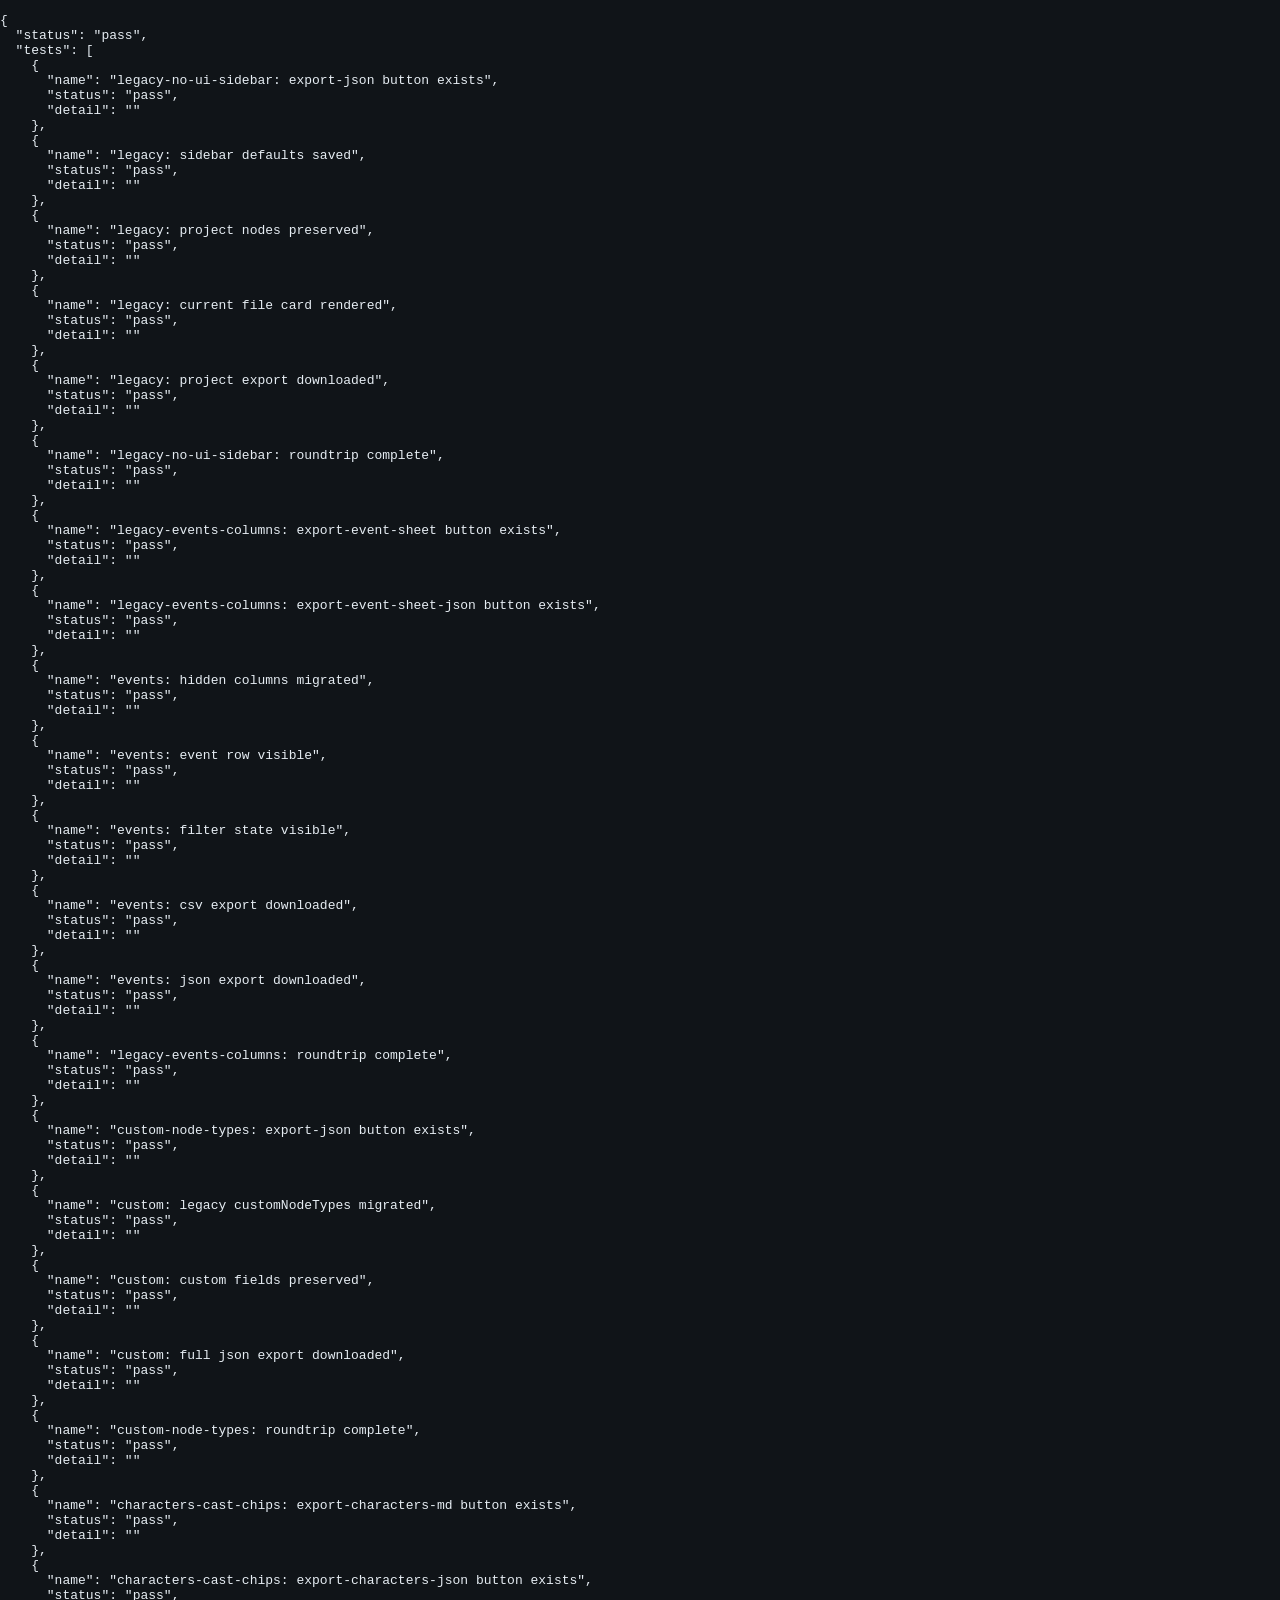
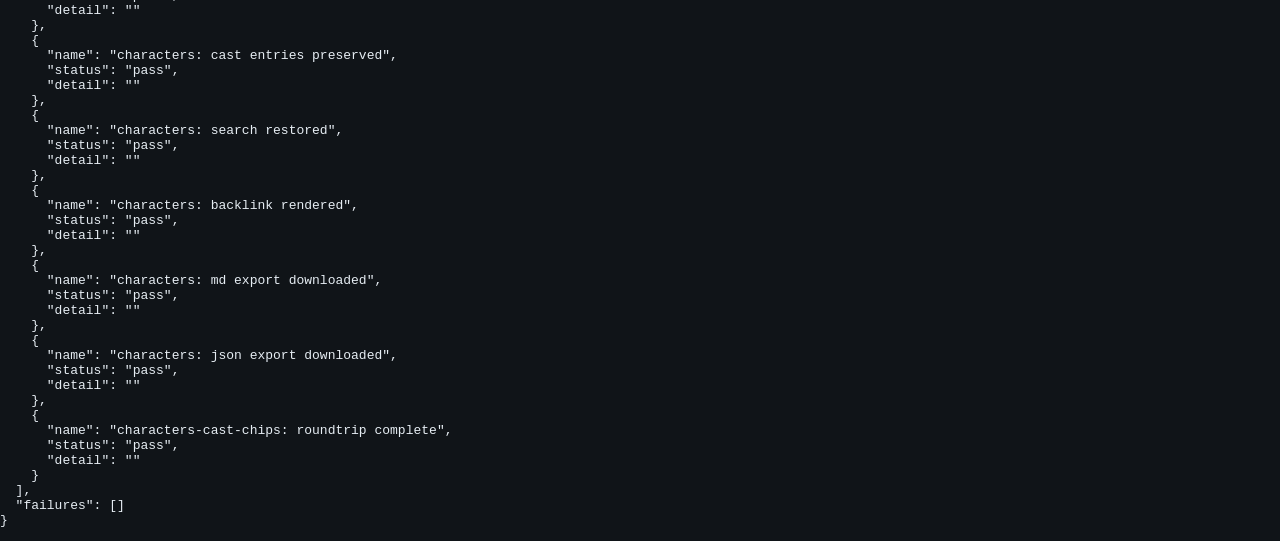
==== tests/fixture-roundtrip.html @ a24ac961 "Optimize large project rendering" ====
<!doctype html>
<html lang="en">
  <head>
    <meta charset="utf-8">
    <title>Narrative Canvas Fixture Roundtrip</title>
    <style>
      body {
        margin: 0;
        background: #101418;
        color: #e6edf3;
        font-family: system-ui, sans-serif;
      }

      iframe {
        width: 1280px;
        height: 900px;
        border: 0;
      }

      #fixture-report {
        white-space: pre-wrap;
      }
    </style>
  </head>
  <body data-fixture-status="running">
    <pre id="fixture-report">Running fixture roundtrip...</pre>
    <script>
      const fixtures = [
        {
          name: "legacy-no-ui-sidebar",
          file: "fixtures/legacy-no-ui-sidebar.ncanvas",
          checks(doc, saved, downloads) {
            assert("legacy: sidebar defaults saved", saved.ui.sidebar && saved.ui.sidebar.leftWidth > 0 && saved.ui.sidebar.rightWidth > 0);
            assert("legacy: project nodes preserved", saved.project.nodes.length === 2);
            assert("legacy: current file card rendered", Boolean(doc.querySelector("#projectFileName")));
            assert("legacy: project export downloaded", downloads.some((item) => item.filename === "legacy-no-ui-sidebar.json"));
          },
          exports: ["export-json"]
        },
        {
          name: "legacy-events-columns",
          file: "fixtures/legacy-events-columns.ncanvas",
          checks(doc, saved, downloads) {
            const eventSheet = saved.project.eventSheet;
            assert("events: hidden columns migrated", eventSheet.hiddenColumns.includes("notes"));
            assert("events: event row visible", doc.body.textContent.includes("Boarding"));
            assert("events: filter state visible", doc.querySelector("[data-event-filter-bar]")?.textContent.includes("boarding"));
            assert("events: csv export downloaded", downloads.some((item) => item.filename.endsWith("-events.csv")));
            assert("events: json export downloaded", downloads.some((item) => item.filename.endsWith("-events.json")));
          },
          exports: ["export-event-sheet", "export-event-sheet-json"]
        },
        {
          name: "custom-node-types",
          file: "fixtures/custom-node-types.ncanvas",
          checks(doc, saved, downloads) {
            const clueType = saved.project.nodeTypes.find((type) => type.type === "Clue");
            const clueNode = saved.project.nodes.find((node) => node.type === "Clue");
            assert("custom: legacy customNodeTypes migrated", Boolean(clueType));
            assert("custom: custom fields preserved", clueNode?.customFields?.evidence === "Moonlit edge");
            assert("custom: full json export downloaded", downloads.some((item) => item.filename === "custom-node-types.json"));
          },
          exports: ["export-json"]
        },
        {
          name: "characters-cast-chips",
          file: "fixtures/characters-cast-chips.ncanvas",
          checks(doc, saved, downloads) {
            const dialog = saved.project.nodes.find((node) => node.id === "n1");
            assert("characters: cast entries preserved", Array.isArray(dialog?.cast) && dialog.cast.length === 2);
            assert("characters: search restored", doc.querySelector("[data-character-search]")?.value === "Mara");
            assert("characters: backlink rendered", doc.body.textContent.includes("Dialog"));
            assert("characters: md export downloaded", downloads.some((item) => item.filename === "Characters.md"));
            assert("characters: json export downloaded", downloads.some((item) => item.filename === "Characters.json"));
          },
          exports: ["export-characters-md", "export-characters-json"]
        }
      ];

      const report = {
        status: "running",
        tests: [],
        failures: []
      };

      function record(name, status, detail = "") {
        report.tests.push({ name, status, detail });
        if (status === "fail") report.failures.push(`${name}${detail ? `: ${detail}` : ""}`);
        renderReport();
      }

      function assert(name, condition, detail = "") {
        if (!condition) throw new Error(`${name}${detail ? `: ${detail}` : ""}`);
        record(name, "pass");
      }

      function renderReport() {
        const node = document.querySelector("#fixture-report");
        node.textContent = JSON.stringify(report, null, 2);
      }

      async function waitFor(name, predicate, timeout = 5000) {
        const started = performance.now();
        while (performance.now() - started < timeout) {
          if (predicate()) return true;
          await new Promise((resolve) => setTimeout(resolve, 40));
        }
        throw new Error(`${name} timed out`);
      }

      function assetUrl(path) {
        return new URL(`../${path}`, window.location.href).href;
      }

      async function loadAssets() {
        const [html, css, appJs] = await Promise.all([
          fetch(assetUrl("index.html")).then((response) => response.text()),
          fetch(assetUrl("canvas.css")).then((response) => response.text()),
          fetch(assetUrl("app.js")).then((response) => response.text())
        ]);
        return { html, css, appJs };
      }

      function extractBodyHtml(html) {
        const match = html.match(/<body[^>]*>([\s\S]*?)<\/body>/i);
        return match ? match[1].replace(/<script[\s\S]*?<\/script>/gi, "") : html;
      }

      function scopeCss(css) {
        return css
          .replace(/:root/g, ".narrative-canvas-plugin-host")
          .replace(/(^|})\s*html\s*,\s*body\s*{/g, "$1\n.narrative-canvas-plugin-host {")
          .replace(/(^|})\s*body\s*{/g, "$1\n.narrative-canvas-plugin-host {");
      }

      async function loadFixtureFrame(fixture, assets) {
        const fixtureText = await fetch(new URL(fixture.file, window.location.href)).then((response) => response.text());
        const frame = document.createElement("iframe");
        document.body.append(frame);
        const doc = frame.contentDocument;
        const win = frame.contentWindow;
        doc.open();
        doc.write("<!doctype html><html><head><meta charset=\"utf-8\"></head><body></body></html>");
        doc.close();

        const style = doc.createElement("style");
        style.textContent = scopeCss(assets.css);
        doc.head.append(style);

        const host = doc.createElement("div");
        host.className = "narrative-canvas-plugin-host";
        host.innerHTML = extractBodyHtml(assets.html);
        doc.body.append(host);

        const downloads = [];
        const originalCreateObjectURL = win.URL.createObjectURL.bind(win.URL);
        const originalRevokeObjectURL = win.URL.revokeObjectURL.bind(win.URL);
        const originalClick = win.HTMLAnchorElement.prototype.click;
        win.URL.createObjectURL = (blob) => {
          const url = `blob:fixture-${downloads.length + 1}`;
          downloads.push({ blob, url, filename: "" });
          return url;
        };
        win.URL.revokeObjectURL = () => {};
        win.HTMLAnchorElement.prototype.click = function click() {
          const item = downloads[downloads.length - 1];
          if (item) item.filename = this.download || "";
        };

        let savedText = "";
        const hostApi = {
          pluginId: "fixture-test",
          root: host,
          loadProject: async () => savedText || fixtureText,
          saveProject: async (text) => {
            savedText = text;
            return fixture.file;
          },
          ensureProjectFile: async () => "",
          createProjectFile: async (text) => {
            savedText = text;
            return "fixtures/new-project.ncanvas";
          },
          previewNewProjectFile: async () => "fixtures/Untitled.ncanvas",
          chooseProjectFile: async () => fixture.file,
          getProjectFile: () => fixture.file
        };
        win.NarrativeCanvasHost = hostApi;

        const script = doc.createElement("script");
        script.textContent = assets.appJs;
        doc.body.append(script);
        await win.NarrativeCanvasApp.init();
        await waitFor(`${fixture.name}: ready`, () => Boolean(doc.querySelector(".app-shell[data-theme]")));
        await win.NarrativeCanvasApp.save();
        const saved = JSON.parse(savedText);
        await win.NarrativeCanvasApp.loadVaultProject();
        await win.NarrativeCanvasApp.save();

        for (const action of fixture.exports) {
          const button = doc.querySelector(`[data-action="${action}"]`);
          assert(`${fixture.name}: ${action} button exists`, Boolean(button));
          button.click();
        }

        fixture.checks(doc, JSON.parse(savedText), downloads);

        win.URL.createObjectURL = originalCreateObjectURL;
        win.URL.revokeObjectURL = originalRevokeObjectURL;
        win.HTMLAnchorElement.prototype.click = originalClick;
        frame.remove();
        return saved;
      }

      async function run() {
        renderReport();
        try {
          const assets = await loadAssets();
          for (const fixture of fixtures) {
            await loadFixtureFrame(fixture, assets);
            record(`${fixture.name}: roundtrip complete`, "pass");
          }
          report.status = report.failures.length ? "fail" : "pass";
        } catch (error) {
          report.status = "fail";
          record("fixture runner", "fail", error.message || String(error));
          console.error(error);
        } finally {
          document.body.setAttribute("data-fixture-status", report.status);
          renderReport();
        }
      }

      window.addEventListener("load", run, { once: true });
    </script>
  </body>
</html>
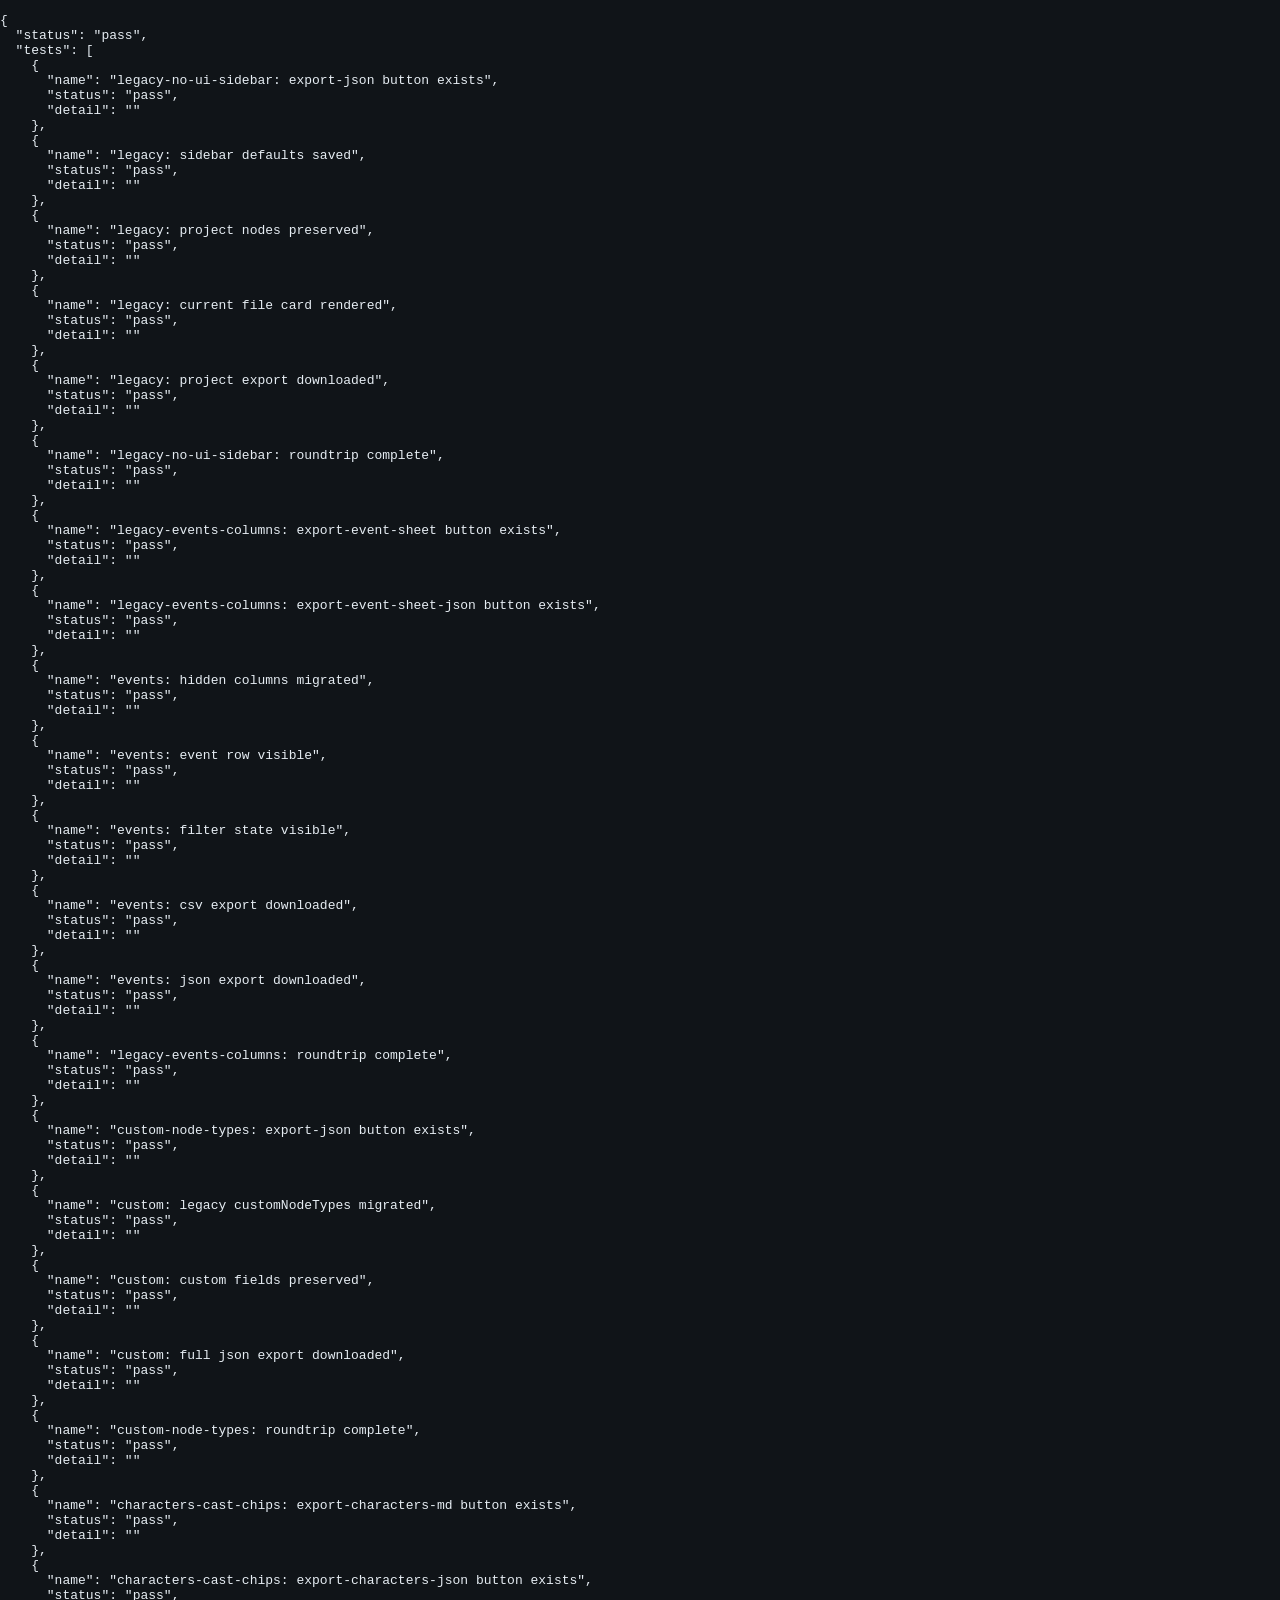
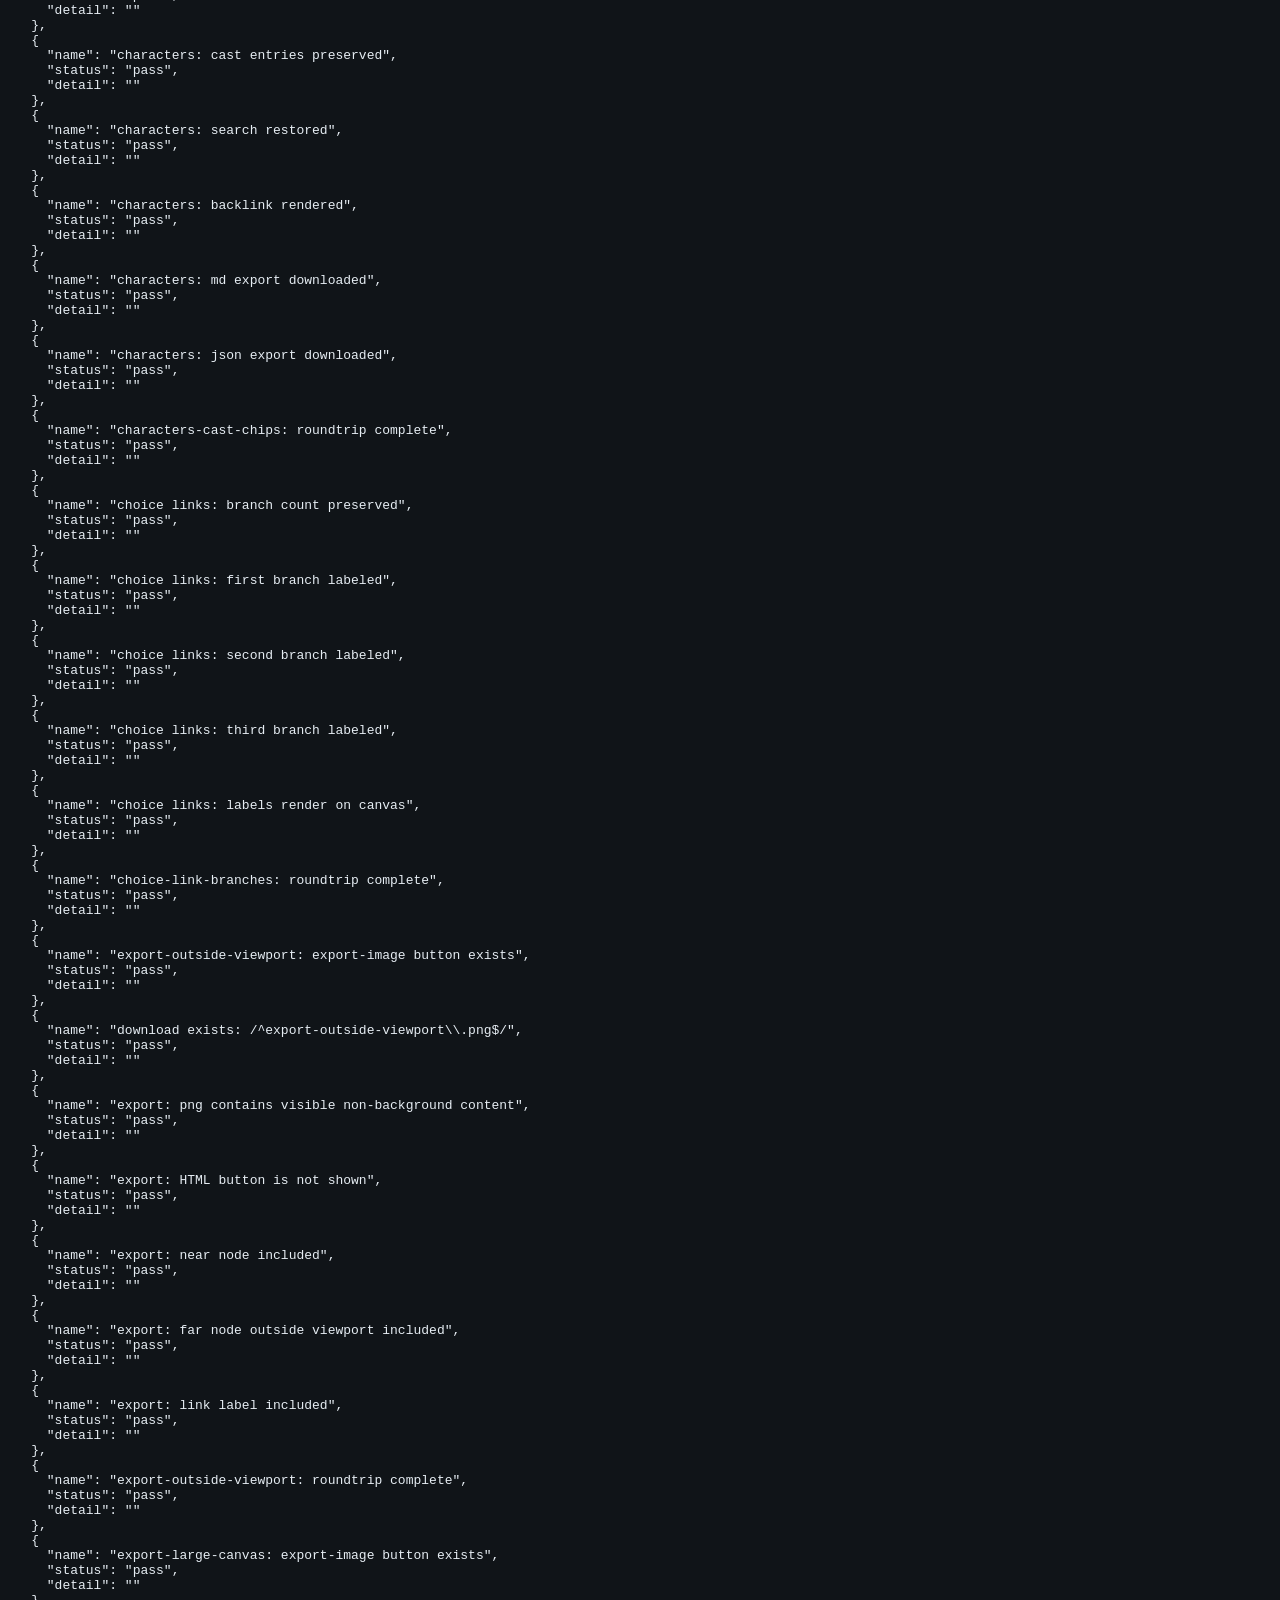
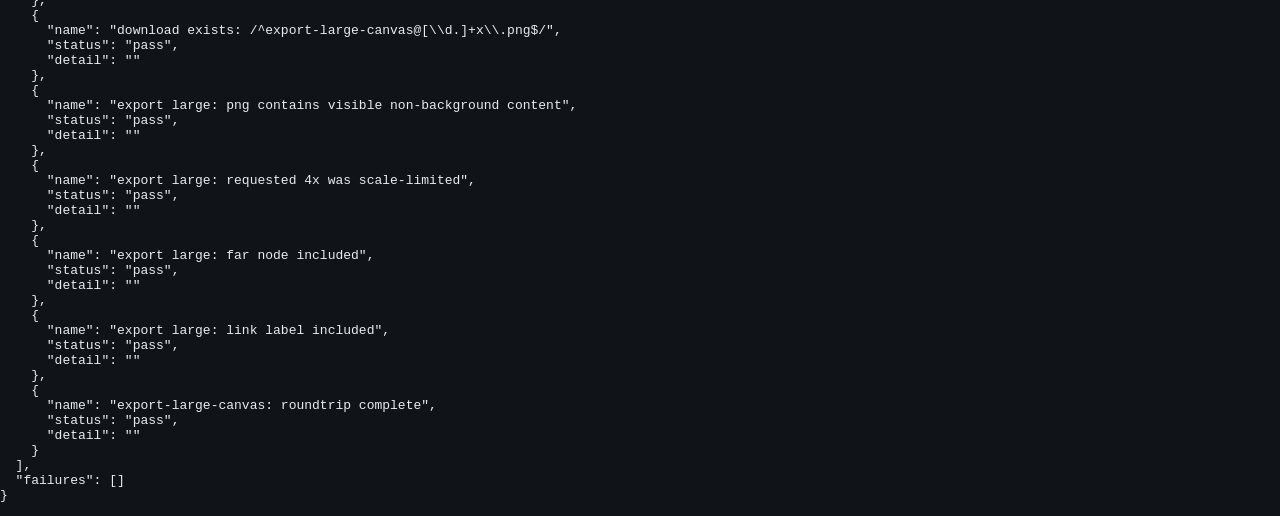
==== commit b20fadc0: "Release Narrative Canvas 1.0.5" ====
--- a/tests/fixture-roundtrip.html
+++ b/tests/fixture-roundtrip.html
@@ -74,6 +74,51 @@
             assert("characters: json export downloaded", downloads.some((item) => item.filename === "Characters.json"));
           },
           exports: ["export-characters-md", "export-characters-json"]
+        },
+        {
+          name: "choice-link-branches",
+          file: "fixtures/choice-link-branches.ncanvas",
+          checks(doc, saved, downloads) {
+            const links = saved.project.links.filter((link) => link.from === "n0").sort((a, b) => a.choiceIndex - b.choiceIndex);
+            assert("choice links: branch count preserved", links.length === 3);
+            assert("choice links: first branch labeled", links[0]?.choiceIndex === 0 && links[0]?.label === "Offer the watch");
+            assert("choice links: second branch labeled", links[1]?.choiceIndex === 1 && links[1]?.label === "Hide the watch");
+            assert("choice links: third branch labeled", links[2]?.choiceIndex === 2 && links[2]?.label === "Ask about Old Reyes");
+            const renderedLabels = [...doc.querySelectorAll("#linkLayer text")].map((node) => node.textContent);
+            assert("choice links: labels render on canvas", ["Offer the watch", "Hide the watch", "Ask about Old Reyes"].every((label) => renderedLabels.includes(label)));
+          },
+          exports: []
+        },
+        {
+          name: "export-outside-viewport",
+          file: "fixtures/export-outside-viewport.ncanvas",
+          async checks(doc, saved, downloads) {
+            await waitFor("export: png download created", () => downloads.some((item) => item.filename === "export-outside-viewport.png"));
+            const png = await getDownloadBlob(downloads, /^export-outside-viewport\.png$/);
+            const distinctPixels = await countDistinctOpaquePixels(png);
+            assert("export: png contains visible non-background content", distinctPixels > 4, `distinct=${distinctPixels}`);
+            const svg = doc.defaultView.buildExportSvg();
+            assert("export: HTML button is not shown", !doc.querySelector("[data-action='export-html']"));
+            assert("export: near node included", svg.includes("Near Start"));
+            assert("export: far node outside viewport included", svg.includes("Far Target"));
+            assert("export: link label included", svg.includes("far-link"));
+          },
+          exports: ["export-image"]
+        },
+        {
+          name: "export-large-canvas",
+          file: "fixtures/export-large-canvas.ncanvas",
+          async checks(doc, saved, downloads) {
+            await waitFor("export large: png download created", () => downloads.some((item) => /^export-large-canvas@[\d.]+x\.png$/.test(item.filename)));
+            const png = await getDownloadBlob(downloads, /^export-large-canvas@[\d.]+x\.png$/);
+            const distinctPixels = await countDistinctOpaquePixels(png);
+            assert("export large: png contains visible non-background content", distinctPixels > 4, `distinct=${distinctPixels}`);
+            assert("export large: requested 4x was scale-limited", downloads.some((item) => /^export-large-canvas@[\d.]+x\.png$/.test(item.filename) && item.filename !== "export-large-canvas@4x.png"));
+            const svg = doc.defaultView.buildExportSvg();
+            assert("export large: far node included", svg.includes("Large Far Target"));
+            assert("export large: link label included", svg.includes("very-far-link"));
+          },
+          exports: ["export-image"]
         }
       ];
 
@@ -110,6 +155,46 @@
 
       function assetUrl(path) {
         return new URL(`../${path}`, window.location.href).href;
+      }
+
+      async function readDownloadText(downloads, filename) {
+        const item = downloads.find((entry) => entry.filename === filename);
+        assert(`download exists: ${filename}`, Boolean(item));
+        return item.blob.text();
+      }
+
+      async function getDownloadBlob(downloads, pattern) {
+        const item = downloads.find((entry) => pattern.test(entry.filename));
+        assert(`download exists: ${pattern}`, Boolean(item));
+        return item.blob;
+      }
+
+      async function countDistinctOpaquePixels(blob) {
+        const image = new Image();
+        const url = URL.createObjectURL(blob);
+        try {
+          await new Promise((resolve, reject) => {
+            image.onload = resolve;
+            image.onerror = reject;
+            image.src = url;
+          });
+          const canvas = document.createElement("canvas");
+          canvas.width = image.naturalWidth;
+          canvas.height = image.naturalHeight;
+          const context = canvas.getContext("2d");
+          context.drawImage(image, 0, 0);
+          const data = context.getImageData(0, 0, canvas.width, canvas.height).data;
+          const colors = new Set();
+          const step = Math.max(4, Math.floor(data.length / 4 / 12000) * 4);
+          for (let index = 0; index < data.length; index += step) {
+            if (data[index + 3] < 200) continue;
+            colors.add(`${data[index]},${data[index + 1]},${data[index + 2]}`);
+            if (colors.size > 12) break;
+          }
+          return colors.size;
+        } finally {
+          URL.revokeObjectURL(url);
+        }
       }
 
       async function loadAssets() {
@@ -157,13 +242,13 @@
         const originalRevokeObjectURL = win.URL.revokeObjectURL.bind(win.URL);
         const originalClick = win.HTMLAnchorElement.prototype.click;
         win.URL.createObjectURL = (blob) => {
-          const url = `blob:fixture-${downloads.length + 1}`;
+          const url = originalCreateObjectURL(blob);
           downloads.push({ blob, url, filename: "" });
           return url;
         };
-        win.URL.revokeObjectURL = () => {};
+        win.URL.revokeObjectURL = (url) => originalRevokeObjectURL(url);
         win.HTMLAnchorElement.prototype.click = function click() {
-          const item = downloads[downloads.length - 1];
+          const item = downloads.find((entry) => entry.url === this.href) || downloads[downloads.length - 1];
           if (item) item.filename = this.download || "";
         };
 
@@ -203,7 +288,7 @@
           button.click();
         }
 
-        fixture.checks(doc, JSON.parse(savedText), downloads);
+        await fixture.checks(doc, JSON.parse(savedText), downloads);
 
         win.URL.createObjectURL = originalCreateObjectURL;
         win.URL.revokeObjectURL = originalRevokeObjectURL;
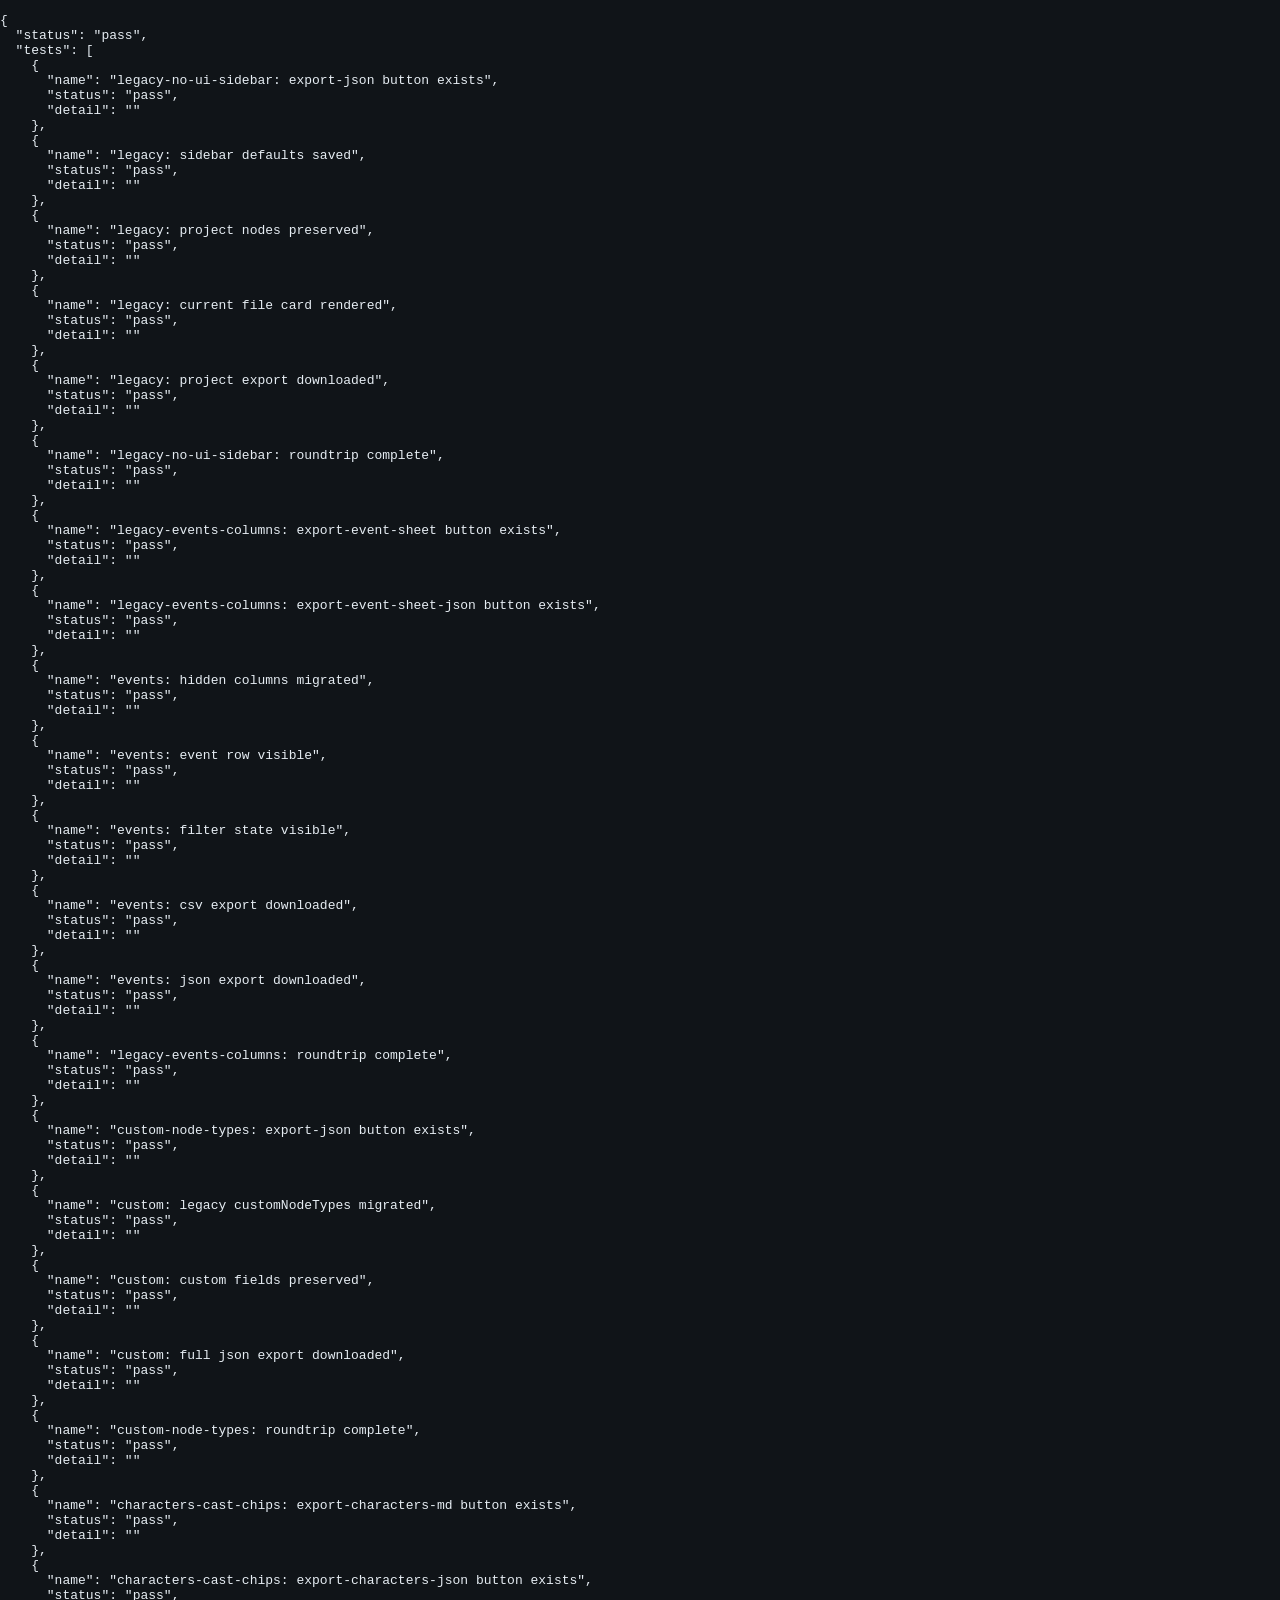
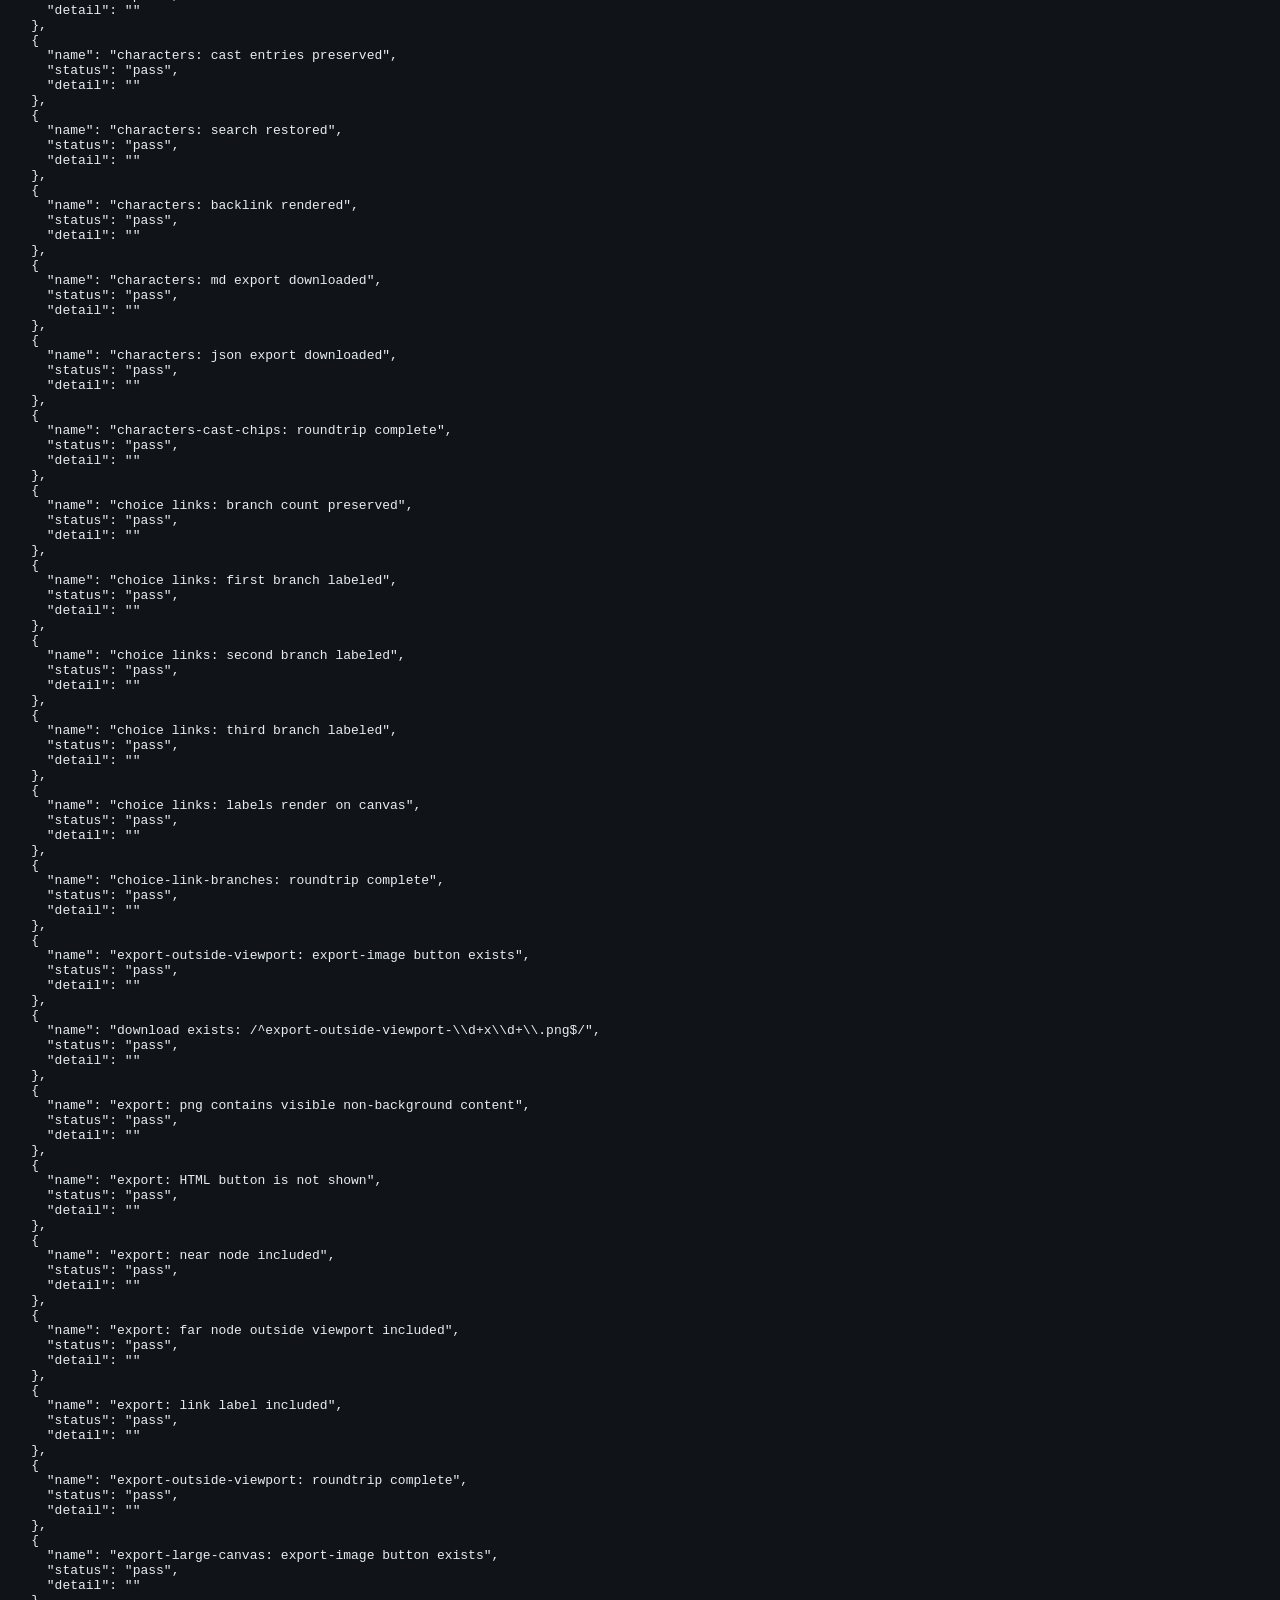
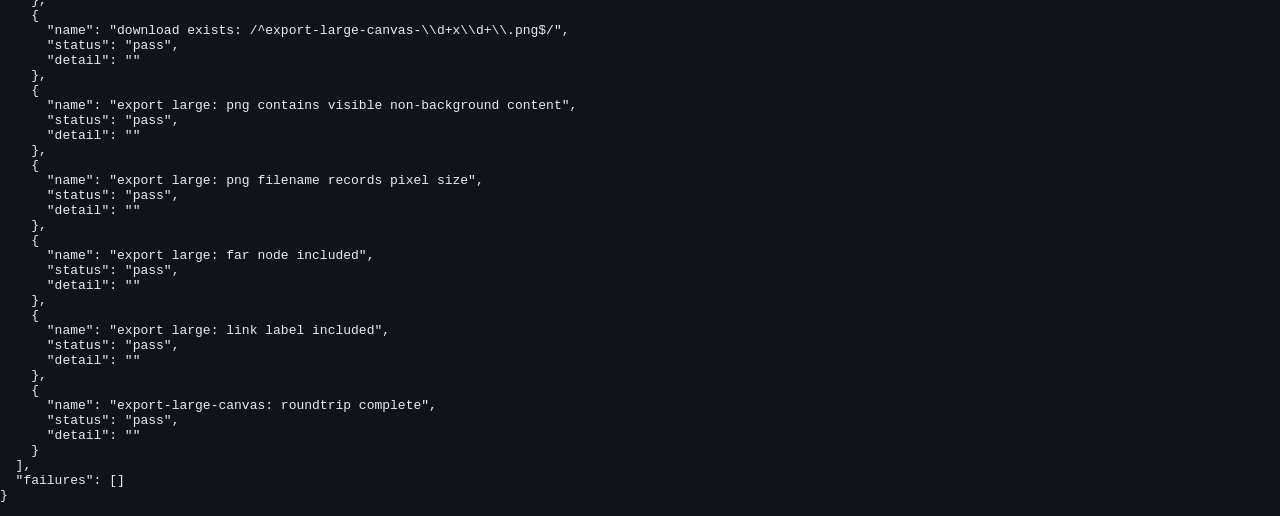
==== commit 4bd932cf: "Update Narrative Canvas UI, playbook, and layering" ====
--- a/tests/fixture-roundtrip.html
+++ b/tests/fixture-roundtrip.html
@@ -93,8 +93,8 @@
           name: "export-outside-viewport",
           file: "fixtures/export-outside-viewport.ncanvas",
           async checks(doc, saved, downloads) {
-            await waitFor("export: png download created", () => downloads.some((item) => item.filename === "export-outside-viewport.png"));
-            const png = await getDownloadBlob(downloads, /^export-outside-viewport\.png$/);
+            await waitFor("export: png download created", () => downloads.some((item) => /^export-outside-viewport-\d+x\d+\.png$/.test(item.filename)));
+            const png = await getDownloadBlob(downloads, /^export-outside-viewport-\d+x\d+\.png$/);
             const distinctPixels = await countDistinctOpaquePixels(png);
             assert("export: png contains visible non-background content", distinctPixels > 4, `distinct=${distinctPixels}`);
             const svg = doc.defaultView.buildExportSvg();
@@ -109,11 +109,11 @@
           name: "export-large-canvas",
           file: "fixtures/export-large-canvas.ncanvas",
           async checks(doc, saved, downloads) {
-            await waitFor("export large: png download created", () => downloads.some((item) => /^export-large-canvas@[\d.]+x\.png$/.test(item.filename)));
-            const png = await getDownloadBlob(downloads, /^export-large-canvas@[\d.]+x\.png$/);
+            await waitFor("export large: png download created", () => downloads.some((item) => /^export-large-canvas-\d+x\d+\.png$/.test(item.filename)));
+            const png = await getDownloadBlob(downloads, /^export-large-canvas-\d+x\d+\.png$/);
             const distinctPixels = await countDistinctOpaquePixels(png);
             assert("export large: png contains visible non-background content", distinctPixels > 4, `distinct=${distinctPixels}`);
-            assert("export large: requested 4x was scale-limited", downloads.some((item) => /^export-large-canvas@[\d.]+x\.png$/.test(item.filename) && item.filename !== "export-large-canvas@4x.png"));
+            assert("export large: png filename records pixel size", downloads.some((item) => /^export-large-canvas-\d+x\d+\.png$/.test(item.filename)));
             const svg = doc.defaultView.buildExportSvg();
             assert("export large: far node included", svg.includes("Large Far Target"));
             assert("export large: link label included", svg.includes("very-far-link"));
